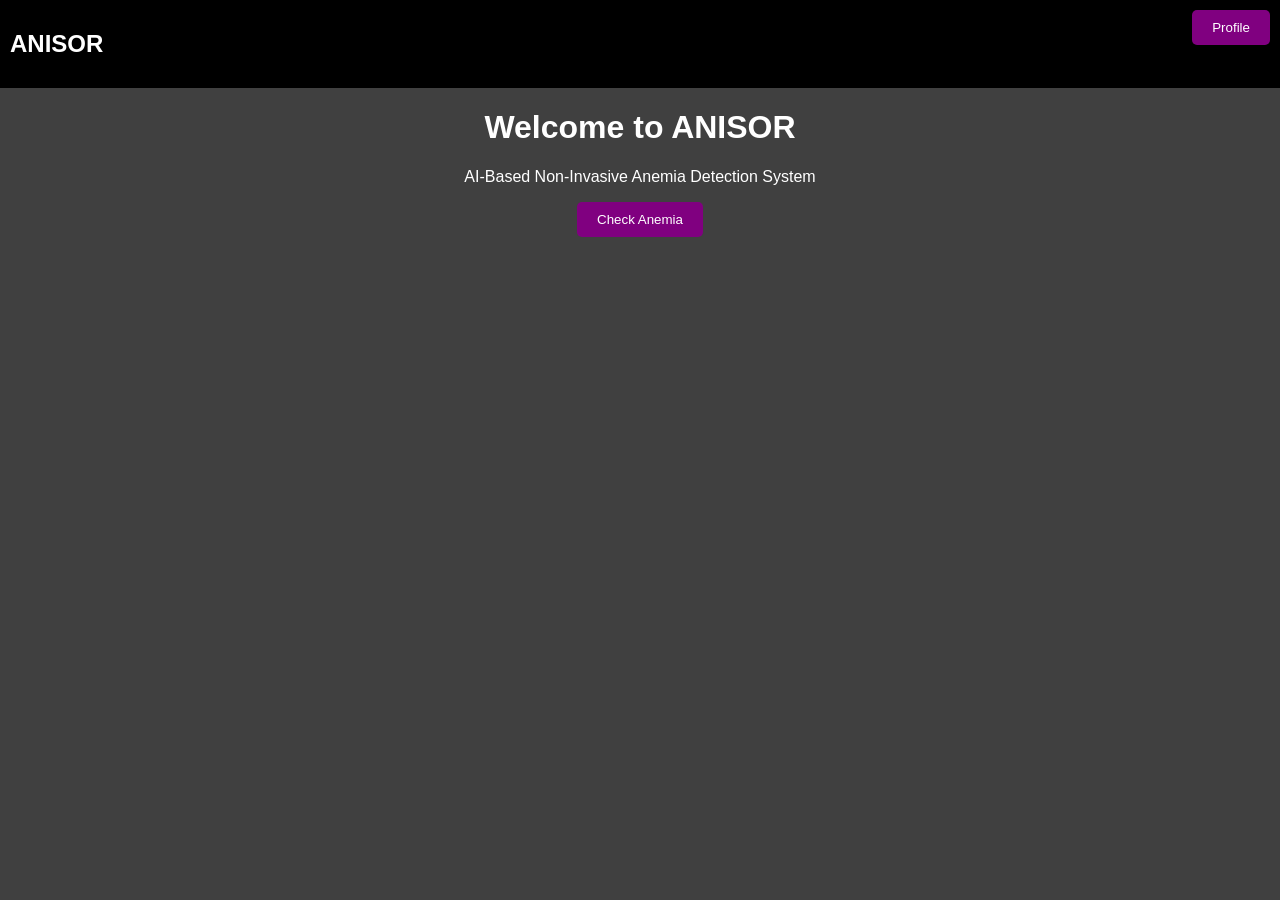
==== home.html @ 53fdbe4d "feat: add patient database, rename to ANISOR, deployment config - Added SQLite database (database.py" ====
<!DOCTYPE html>
<html lang="en">
<head>
    <meta charset="UTF-8">
    <meta name="viewport" content="width=device-width, initial-scale=1.0">
    <title>Home - ANISOR</title>
    <link rel="stylesheet" href="style.css">
</head>
<body class="home-page">

<!-- NAVBAR -->
<div class="navbar">
    <h2>ANISOR</h2>
    <div class="nav-buttons">
        <button onclick="goProfile()">Profile</button>
    </div>
</div>

<!-- MAIN CONTENT -->
<div class="home-container">
    <h1>Welcome to ANISOR</h1>
    <p>AI-Based Non-Invasive Anemia Detection System</p>
    <button class="main-btn" id="predictBtn" onclick="goUpload()">Check Anemia</button>
</div>

<script src="script.js"></script>
</body>
</html>
---- style.css ----
body {
    margin: 0;
    font-family: Arial;

    background: linear-gradient(rgba(0,0,0,0.75), rgba(0,0,0,0.75)),
                url("./assets/medical.jpg");

    background-size: cover;
    background-position: center;
    background-attachment: fixed;

    color: white;
}

body {
    font-family: Arial;
    text-align: center;
    margin-top: 100px;
}

.container {
    border: 1px solid #ccc;
    padding: 20px;
    display: inline-block;
}
body {
    margin: 0;
    font-family: Arial;
}

/* Split layout */
.split {
    display: flex;
    height: 100vh;
}

.left h1 {
    font-size: 40px;
    color: #00ffff;
}

.left p {
    color: #ffffff;
    font-weight: bold;
}

.left {
    width: 50%;
    height: 100vh;
    position: relative;

    background: linear-gradient(rgba(0,0,0,0.75), rgba(0,0,0,0.75)),
                url("./assets/bg.jpg");
    background-size: cover;
    background-position: center;

    color: #00e6e6;   /* cyan text */
    display: flex;
    justify-content: center;
    align-items: center;
    flex-direction: column;
}

.right {
    width: 50%;
    padding: 50px;
    background: #0d0d2b;
    color: white;
}

input {
    width: 80%;
    padding: 10px;
    margin: 10px;
}

button {
    padding: 10px 20px;
    background: purple;
    color: white;
    border: none;
}

/* Navbar */
.navbar {
    display: flex;
    justify-content: space-between;
    background: black;
    color: white;
    padding: 10px;
}

/* Upload icons */
.options {
    display: flex;
    gap: 30px;
    justify-content: center;
}

.options label {
    text-align: center;
    cursor: pointer;
}

.profile-box {
    position: absolute;
    top: 20px;
    right: 20px;

    background: rgba(0, 0, 0, 0.7);   /* dark transparent */
    color: white;

    padding: 20px;
    border-radius: 10px;

    box-shadow: 0px 0px 10px black;
    width: 250px;
    z-index: 1000;   /* ensures it shows above everything */
}

.profile-box p {
    margin: 6px 0;
    font-size: 14px;
}

.section {
    background: rgba(0, 0, 0, 0.6);
    margin: 30px auto;
    padding: 20px;
    width: 60%;
    border-radius: 10px;
    text-align: center;
}

.upload-box {
    display: flex;
    justify-content: space-around;
    margin: 20px;
}

.upload-box label {
    cursor: pointer;
    padding: 15px;
    background: #222;
    border-radius: 10px;
}

.upload-box input {
    display: none;
}

button {
    padding: 10px 20px;
    background: purple;
    color: white;
    border: none;
    border-radius: 5px;
}

.survey {
    width: 80%;
    margin: auto;
}

.row {
    display: flex;
    justify-content: space-between;   /* left text, right checkbox */
    align-items: center;

    padding: 10px;
    border-bottom: 1px solid gray;
}

.row span {
    text-align: left;
}

.row input {
    transform: scale(1.2);
}

/* ===== MOBILE RESPONSIVE ===== */
@media (max-width: 768px) {

    body {
        padding: 10px;
    }

    h1, h2 {
        font-size: 20px;
        text-align: center;
    }

    .container, .card {
        width: 95%;
        margin: 10px auto;
        padding: 15px;
    }

    button {
        width: 100%;
        padding: 12px;
        font-size: 16px;
    }

    /* Upload buttons */
    .upload-options {
        display: flex;
        flex-direction: column;
        gap: 10px;
    }

    /* Symptoms alignment */
    .symptom-row {
        display: flex;
        justify-content: space-between;
        align-items: center;
        padding: 10px 0;
        border-bottom: 1px solid #555;
    }

    .symptom-row label {
        font-size: 14px;
    }

    .symptom-row input {
        transform: scale(1.2);
    }

    /* Navbar */
    .navbar {
        flex-direction: row;
        justify-content: space-between;
        padding: 10px;
    }

    .profile-btn {
        font-size: 12px;
        padding: 6px 10px;
    }
}

body {
    background: linear-gradient(rgba(0,0,0,0.75), rgba(0,0,0,0.75)),
                url("assets/medical.jpg") no-repeat center center fixed;
    background-size: cover;
}

.card {
    max-width: 500px;
    margin: auto;
}

.symptom-row {
    display: flex;
    justify-content: space-between;
    align-items: center;
    padding: 10px 0;
    border-bottom: 1px solid #555;
}

.symptom-row label {
    color: white;
}

.symptom-row input {
    transform: scale(1.2);
}

.result-box{
    width:80%;
    margin:auto;
    background:white;
    padding:20px;
    border-radius:10px;
}

.orange-box{
    background:orange;
    padding:20px;
    border-radius:10px;
    margin-bottom:20px;
}

.result-container {

    width: 90%;
    margin: auto;
    margin-top: 40px;

    background: rgba(255,255,255,0.95);

    padding: 30px;

    border-radius: 20px;

    box-shadow: 0px 0px 20px rgba(0,0,0,0.3);
}

.summary-box {

    background: #f5e8c7;

    padding: 20px;

    border-radius: 10px;

    text-align: center;

    margin-bottom: 30px;
}

.summary-box h1 {

    color: #b8860b;
}

.result-grid {

    display: grid;

    grid-template-columns: 1fr 1fr;

    gap: 20px;
}

.card {

    background: #f8f8f8;

    padding: 20px;

    border-radius: 10px;

    margin-bottom: 20px;
}

#resultImage {

    width: 100%;

    border-radius: 10px;

    height: 300px;

    object-fit: cover;
}

.action-btn {

    background: #1d6f8c;

    color: white;

    border: none;

    padding: 10px 20px;

    border-radius: 8px;

    cursor: pointer;

    margin-right: 10px;
}

.button-group {

    display: flex;

    gap: 20px;

    justify-content: center;

    margin-top: 20px;
}

.symptom-row {

    display: flex;

    justify-content: space-between;

    align-items: center;

    padding: 12px 0;

    border-bottom: 1px solid rgba(255,255,255,0.2);
}

.symptom-row label {

    color: white;

    font-size: 18px;

    font-weight: 500;
}

.symptom-row input[type="checkbox"] {

    width: 20px;

    height: 20px;

    accent-color: #ff00cc;
}
/* RESULT PAGE */

.result-container{
    width: 90%;
    max-width: 1200px;
    margin: 40px auto;
    background: rgba(255,255,255,0.96);
    border-radius: 20px;
    padding: 30px;
    box-shadow: 0 0 25px rgba(0,0,0,0.4);
}

.result-title{
    text-align: center;
    font-size: 38px;
    font-weight: bold;
    color: #111;
    margin-bottom: 25px;
}

.result-banner{
    background: linear-gradient(90deg,#ff9800,#ff5722);
    color: white;
    padding: 20px;
    border-radius: 12px;
    text-align: center;
    margin-bottom: 25px;
}

.result-banner h2{
    font-size: 34px;
    margin-bottom: 10px;
}

.result-banner p{
    font-size: 18px;
}

.result-grid{
    display: grid;
    grid-template-columns: 1fr 1fr;
    gap: 25px;
}

.result-card{
    background: #f5f5f5;
    padding: 20px;
    border-radius: 15px;
    color: #111;
}

.result-card h3{
    margin-bottom: 15px;
    color: #222;
}

.result-card p{
    margin: 10px 0;
    font-size: 17px;
}

.result-image{
    width: 100%;
    border-radius: 12px;
    margin-top: 10px;
}

.symptom-list{
    margin-top: 10px;
}

.symptom-list li{
    margin-bottom: 10px;
    font-size: 17px;
    color: #222;
}

.action-buttons{
    margin-top: 30px;
    display: flex;
    gap: 15px;
    justify-content: center;
}

.action-buttons button{
    padding: 12px 24px;
    border: none;
    border-radius: 10px;
    background: #0d6efd;
    color: white;
    font-size: 16px;
    cursor: pointer;
    transition: 0.3s;
}

.action-buttons button:hover{
    transform: scale(1.05);
    background: #084298;
}

.disclaimer{
    margin-top: 25px;
    text-align: center;
    color: #444;
    font-size: 15px;
}

@media(max-width:900px){

    .result-grid{
        grid-template-columns: 1fr;
    }

    .result-title{
        font-size: 28px;
    }

    .result-banner h2{
        font-size: 25px;
    }
}


/* ===== PROFILE PAGE ===== */

.profile-info {
    text-align: left;
    max-width: 500px;
    margin: 0 auto;
}

.profile-info p {
    padding: 10px 0;
    border-bottom: 1px solid rgba(255,255,255,0.15);
    font-size: 16px;
    color: #eee;
}

.profile-info b {
    color: #00e6e6;
    display: inline-block;
    width: 130px;
}


/* ===== PAST RECORDS ===== */

.record-card {
    background: rgba(255,255,255,0.08);
    border: 1px solid rgba(255,255,255,0.12);
    border-radius: 12px;
    padding: 18px;
    margin-bottom: 15px;
    text-align: left;
    transition: transform 0.2s, background 0.2s;
}

.record-card:hover {
    transform: translateY(-2px);
    background: rgba(255,255,255,0.12);
}

.record-header {
    display: flex;
    justify-content: space-between;
    align-items: center;
    margin-bottom: 12px;
}

.record-date {
    font-size: 14px;
    color: #aaa;
}

.record-badge {
    padding: 4px 14px;
    border-radius: 20px;
    font-size: 13px;
    font-weight: 600;
}

.badge-warning {
    background: rgba(255, 87, 34, 0.25);
    color: #ff5722;
    border: 1px solid rgba(255, 87, 34, 0.4);
}

.badge-ok {
    background: rgba(76, 175, 80, 0.25);
    color: #4caf50;
    border: 1px solid rgba(76, 175, 80, 0.4);
}

.record-details p {
    margin: 6px 0;
    font-size: 15px;
    color: #ddd;
}

.record-details b {
    color: #00e6e6;
}

.no-records {
    color: #888;
    font-style: italic;
    padding: 20px;
}
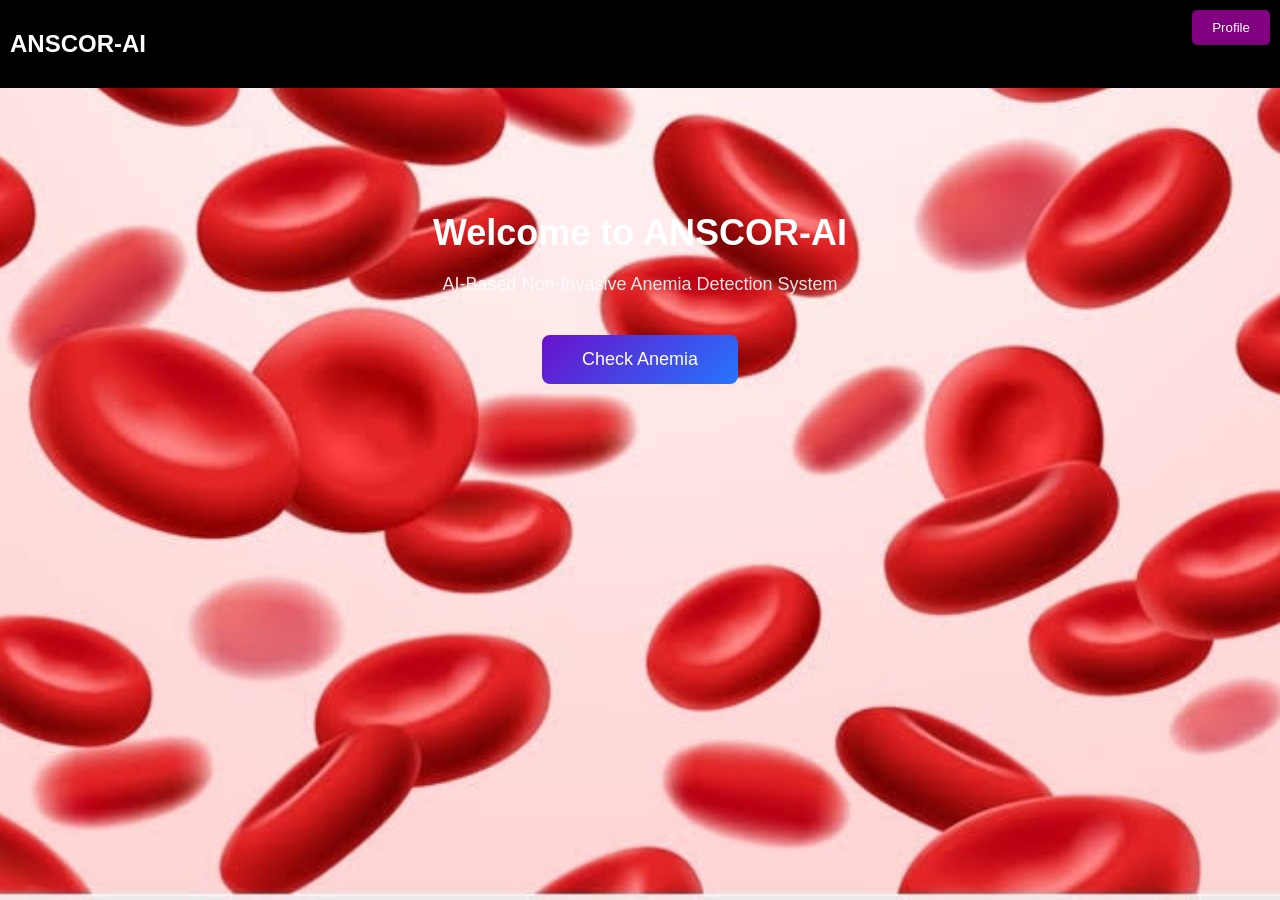
==== commit 705a2dc9: "Remove welcome image, add clean spacing and styled button to home page" ====
--- a/home.html
+++ b/home.html
@@ -1,28 +1,75 @@
 <!DOCTYPE html>
 <html lang="en">
+
 <head>
+
     <meta charset="UTF-8">
-    <meta name="viewport" content="width=device-width, initial-scale=1.0">
-    <title>Home - ANISOR</title>
-    <link rel="stylesheet" href="style.css">
+
+    <meta
+        name="viewport"
+        content="width=device-width, initial-scale=1.0"
+    >
+
+    <title>Home</title>
+
+    <link
+        rel="stylesheet"
+        href="style.css"
+    >
+
 </head>
+
 <body class="home-page">
 
-<!-- NAVBAR -->
-<div class="navbar">
-    <h2>ANISOR</h2>
-    <div class="nav-buttons">
-        <button onclick="goProfile()">Profile</button>
+    <!-- NAVBAR -->
+
+    <div class="navbar">
+
+        <h2>ANSCOR-AI</h2>
+
+        <div class="nav-buttons">
+
+            <button onclick="goProfile()">
+
+                Profile
+
+            </button>
+
+        </div>
+
     </div>
-</div>
 
-<!-- MAIN CONTENT -->
-<div class="home-container">
-    <h1>Welcome to ANISOR</h1>
-    <p>AI-Based Non-Invasive Anemia Detection System</p>
-    <button class="main-btn" id="predictBtn" onclick="goUpload()">Check Anemia</button>
-</div>
 
-<script src="script.js"></script>
+    <!-- MAIN CONTENT -->
+
+    <div class="home-container">
+
+        <h1>
+
+            Welcome to ANSCOR-AI
+
+        </h1>
+
+        <p>
+
+            AI-Based Non-Invasive
+            Anemia Detection System
+
+        </p>
+
+        <button
+            class="main-btn"
+            onclick="goUpload()"
+        >
+
+            Check Anemia
+
+        </button>
+
+    </div>
+
+    <script src="script.js"></script>
+
 </body>
+
 </html>
--- a/style.css
+++ b/style.css
@@ -2,7 +2,7 @@
     margin: 0;
     font-family: Arial;
 
-    background: linear-gradient(rgba(0,0,0,0.75), rgba(0,0,0,0.75)),
+    background: linear-gradient(rgba(0,0,0,0.6), rgba(0,0,0,0.6)),
                 url("./assets/medical.jpg");
 
     background-size: cover;
@@ -49,8 +49,8 @@
     height: 100vh;
     position: relative;
 
-    background: linear-gradient(rgba(0,0,0,0.75), rgba(0,0,0,0.75)),
-                url("./assets/bg.jpg");
+    background: linear-gradient(rgba(0,0,0,0.6), rgba(0,0,0,0.6)),
+                url("./assets/bg.webp");
     background-size: cover;
     background-position: center;
 
@@ -241,8 +241,7 @@
 }
 
 body {
-    background: linear-gradient(rgba(0,0,0,0.75), rgba(0,0,0,0.75)),
-                url("assets/medical.jpg") no-repeat center center fixed;
+    background: url("assets/medical.jpg") no-repeat center center fixed;
     background-size: cover;
 }
 
@@ -526,89 +525,52 @@
     }
 }
 
-
-/* ===== PROFILE PAGE ===== */
-
-.profile-info {
-    text-align: left;
-    max-width: 500px;
-    margin: 0 auto;
-}
-
-.profile-info p {
-    padding: 10px 0;
-    border-bottom: 1px solid rgba(255,255,255,0.15);
-    font-size: 16px;
-    color: #eee;
-}
-
-.profile-info b {
-    color: #00e6e6;
-    display: inline-block;
-    width: 130px;
-}
-
-
-/* ===== PAST RECORDS ===== */
-
-.record-card {
-    background: rgba(255,255,255,0.08);
-    border: 1px solid rgba(255,255,255,0.12);
-    border-radius: 12px;
-    padding: 18px;
-    margin-bottom: 15px;
-    text-align: left;
-    transition: transform 0.2s, background 0.2s;
-}
-
-.record-card:hover {
-    transform: translateY(-2px);
-    background: rgba(255,255,255,0.12);
-}
-
-.record-header {
-    display: flex;
-    justify-content: space-between;
-    align-items: center;
-    margin-bottom: 12px;
-}
-
-.record-date {
-    font-size: 14px;
-    color: #aaa;
-}
-
-.record-badge {
-    padding: 4px 14px;
-    border-radius: 20px;
-    font-size: 13px;
-    font-weight: 600;
-}
-
-.badge-warning {
-    background: rgba(255, 87, 34, 0.25);
-    color: #ff5722;
-    border: 1px solid rgba(255, 87, 34, 0.4);
-}
-
-.badge-ok {
-    background: rgba(76, 175, 80, 0.25);
-    color: #4caf50;
-    border: 1px solid rgba(76, 175, 80, 0.4);
-}
-
-.record-details p {
-    margin: 6px 0;
-    font-size: 15px;
-    color: #ddd;
-}
-
-.record-details b {
-    color: #00e6e6;
-}
-
-.no-records {
-    color: #888;
-    font-style: italic;
-    padding: 20px;
+.welcome-image-box{
+    width:90%;
+    margin:auto;
+    margin-top:40px;
+    margin-bottom:40px;
+    text-align:center;
+}
+
+.welcome-image{
+    width:100%;
+    max-width:1300px;
+    border-radius:25px;
+    box-shadow:0 0 25px rgba(0,0,0,0.6);
+    border:4px solid rgba(255,255,255,0.2);
+}
+
+.home-container {
+    max-width: 600px;
+    margin: 60px auto;
+    padding: 40px 30px;
+    text-align: center;
+}
+
+.home-container h1 {
+    font-size: 36px;
+    margin-bottom: 20px;
+}
+
+.home-container p {
+    font-size: 18px;
+    margin-bottom: 40px;
+    opacity: 0.9;
+}
+
+.main-btn {
+    padding: 14px 40px;
+    font-size: 18px;
+    border-radius: 8px;
+    background: linear-gradient(135deg, #6a11cb, #2575fc);
+    color: white;
+    border: none;
+    cursor: pointer;
+    transition: transform 0.2s, box-shadow 0.2s;
+}
+
+.main-btn:hover {
+    transform: scale(1.05);
+    box-shadow: 0 4px 20px rgba(37, 117, 252, 0.5);
 }
